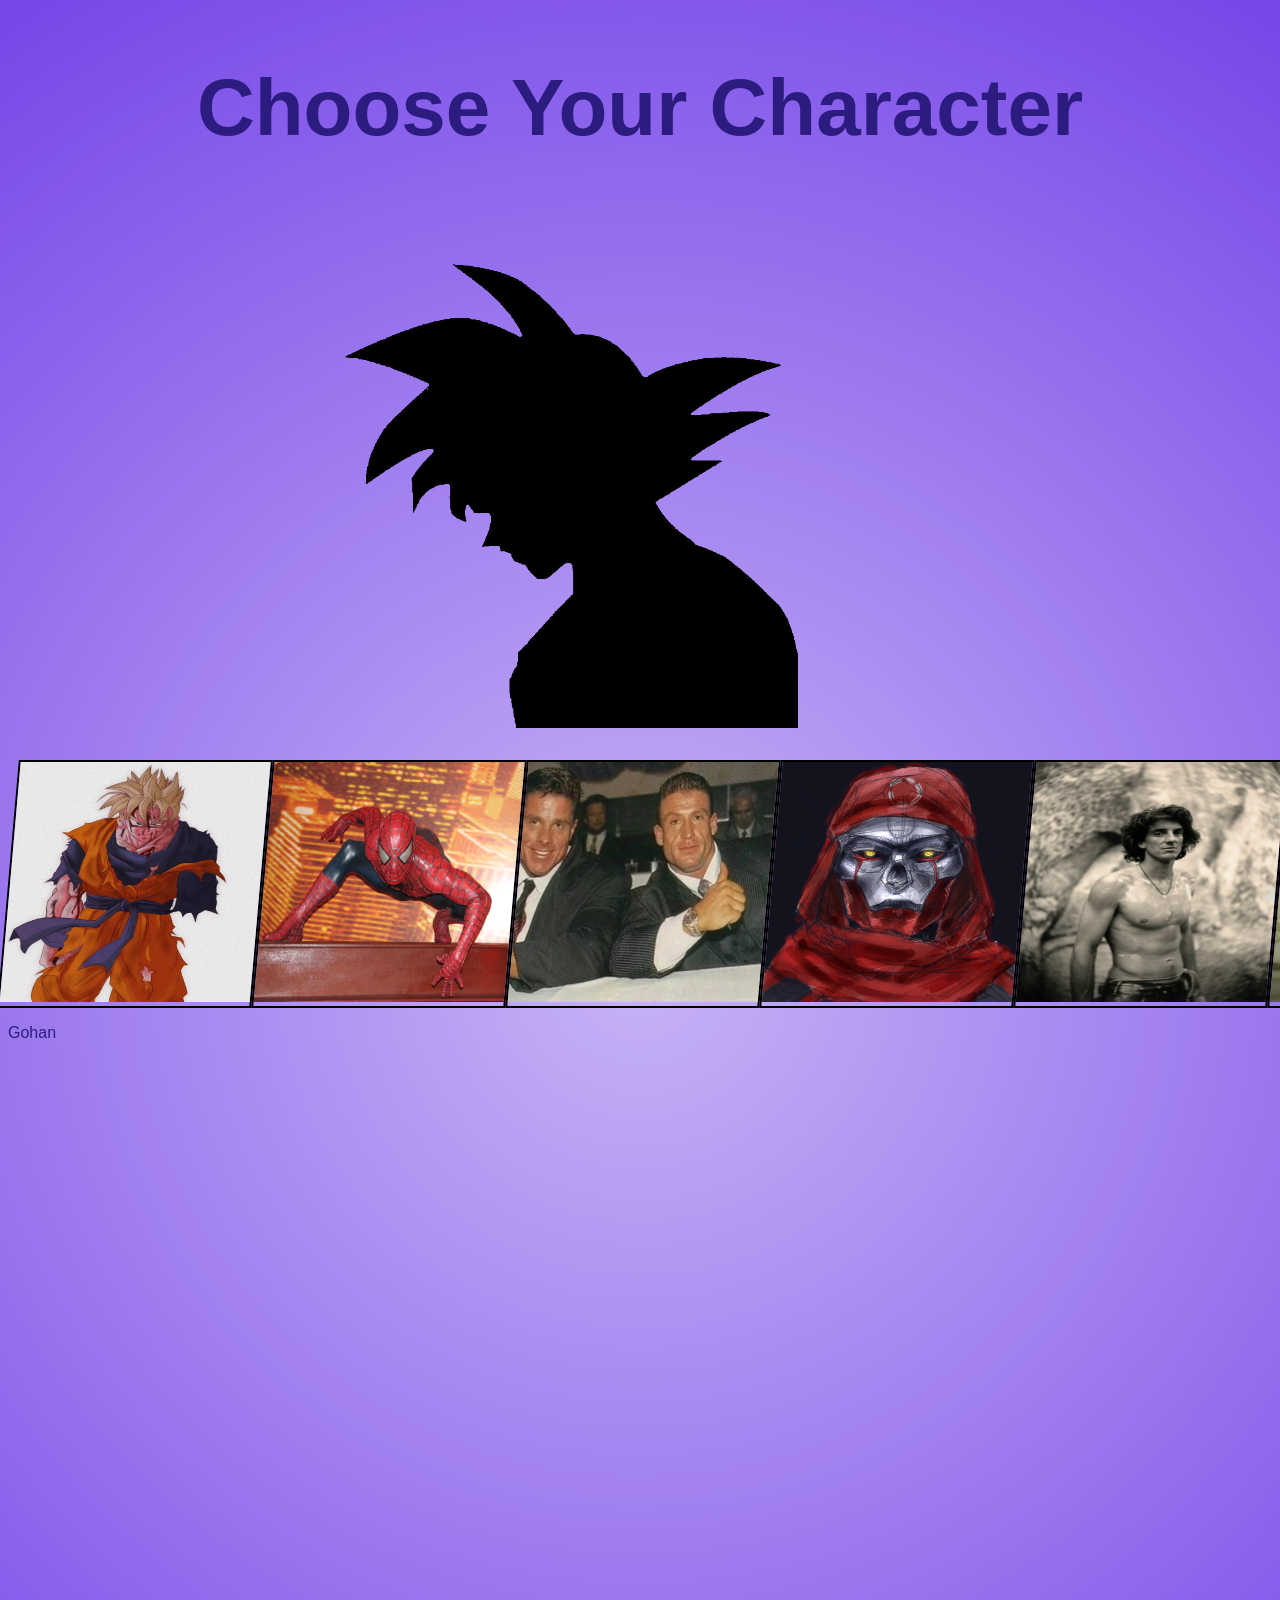
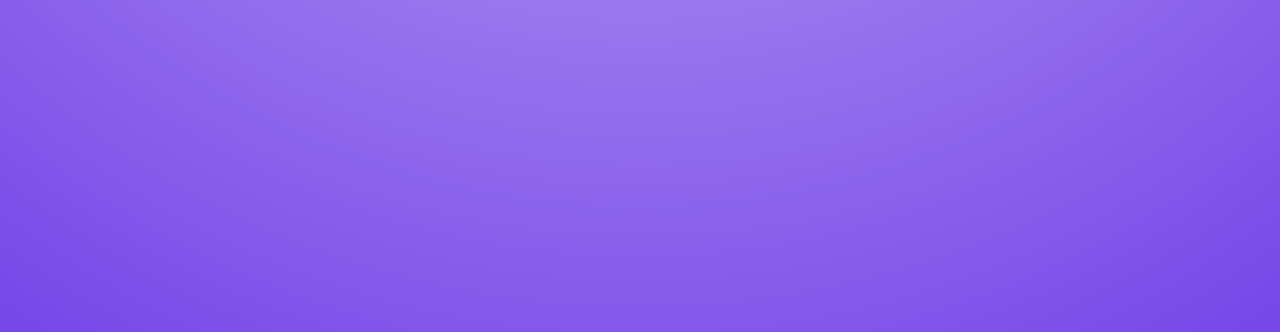
==== index.html @ 0a262458 "files change, visions added. Lets get this shit" ====
<!DOCTYPE html>
<html lang="en">

<head>
  <meta charset="UTF-8">
  <meta name="viewport" content="width=device-width, initial-scale=1.0">
  <title>Choose Your Character</title>
  <link rel="stylesheet" href="style.css">

  <!-- Font  -->
<link href="https://fonts.googleapis.com/css2?family=Geo:ital@0;1&family=Ponomar&family=Syncopate:wght@400;700&display=swap" rel="stylesheet">

</head>

<body>
  <div class="container">

    <div class="char-title">
      <h1> Choose Your Character</h1>

    </div>

    <!-- <div class="char-picture">
      <img src="images/locked-char.png" alt="" id="lockedChar">
    </div> -->
    <div class="char-picture">
      <img src="lockedChar/locked-char.png" alt="" id="lockedChar">
    </div>

    
    
  </div>

  <div class="char-flexbox">
    <div id="gohan" class="chars">
      <a href="#gohan-container"><img src="images/gohan.jpg" alt="Bild på Gohan" id="gohan"></a>
    </div>
    <div id="spiderman" class="chars">
      <img src="images/spiderman.jpg" alt="" id="spiderman">
    </div>
    <div id="dorian" class="chars">
      <img src="images/dorian.jpg" alt="" id="dorian" >
    </div>
    <div id="revanent" class="chars">
      <img src="images/revanent.png" alt="" id="revanent">
    </div>
    
    <div id="dean" class="chars">
      <img src="images/DeanPotter.png" alt="" id="dean">
    </div>
    
    <div id="grizzly" class="chars">
      <img src="images/grizzly.jpg" alt="" id="grizzly">
    </div>
  </div>
  
  <div class="gohan-container" id="gohan-container">
    <p>Gohan</p>
  </div>


  <script src="app.js"></script>
</body>

</html>
---- style.css ----
* {
  box-sizing: border-box;
}

body  {
  background: radial-gradient(circle,rgba(200, 179, 246, 1) 0%, rgba(117, 70, 232, 1) 100%);
  color: #2D1C7F ;
  font-family: "Syncopate", sans-serif;
  overflow: hidden;
}

.container {
  display: grid;
  grid-template-columns: repeat(8, 1fr);
  grid-template-rows: repeat(3, 1fr);
  height: 80vh;
  
}


 .char-title {
  grid-column: span 8;
  text-align: center;
  font-size: 2.5rem;
}
.char-picture {
  grid-column: 3 / 6;
  grid-row: 2;
  grid-row: span 2;
  
}
.char-picture img { 
  width: 100%;
  height: 100%;
  
}

.char-flexbox {
  display: flex;
  justify-content: space-evenly;
  padding-top: 2rem;
}
.char-flexbox img {
  width: 250px;
  height: 240px;
}
.chars {
  border: 2px solid black;
  transform: skewX(-5deg);
  transition: transform 0.9s, border 0.9s, box-shadow 0.9s;
}
.chars:hover {
  transform: skewX(0deg);
  border: 2px solid white;
  box-shadow: 3px 3px 15px 15px white;
}

@keyframes lockedChar-animation {
  from {
    transform: skew(-5deg, -10deg);
   /*  box-shadow: 10px 10px 50px 50px white; */
  }
  to {
    transform: skew();
  }
}
.gohan-container {
  width: 100dvw;
  height: 100dvh;
}


/* 
##### ATT GÖRA ######
Grid cleanup */
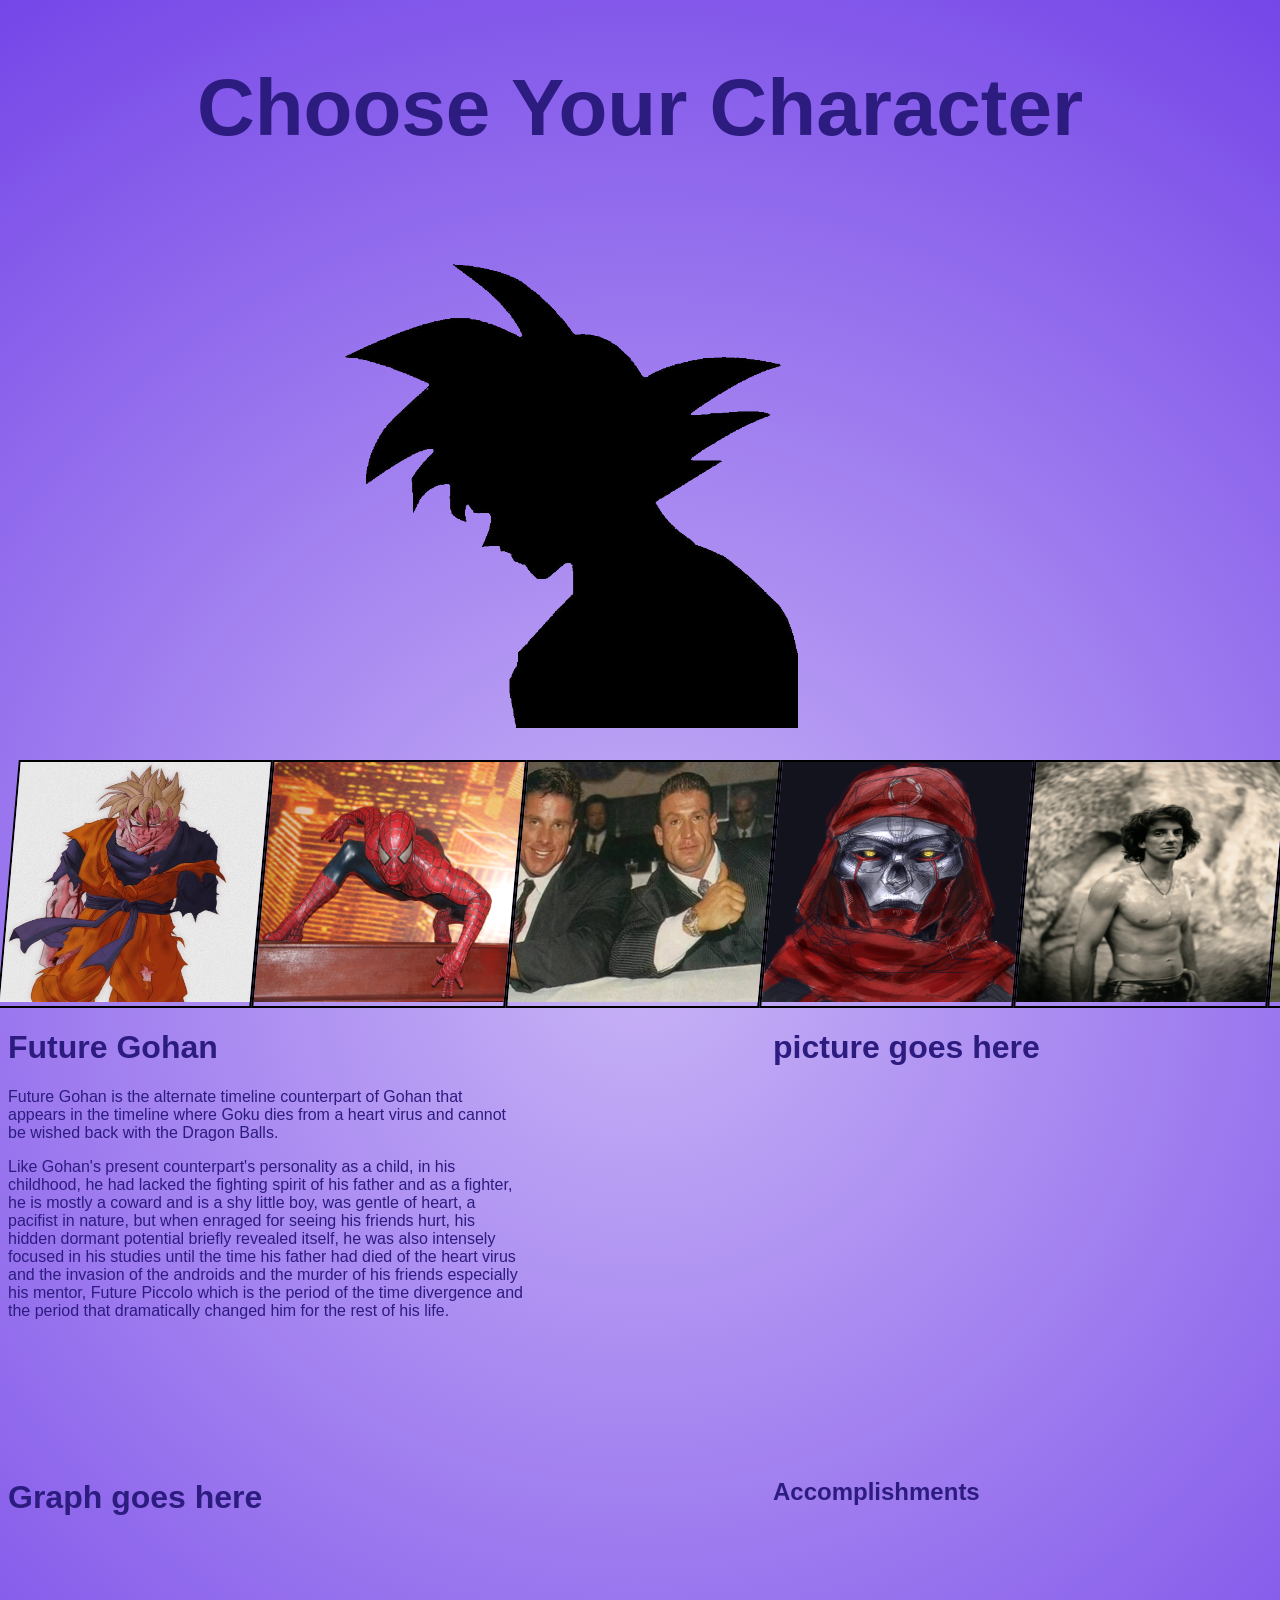
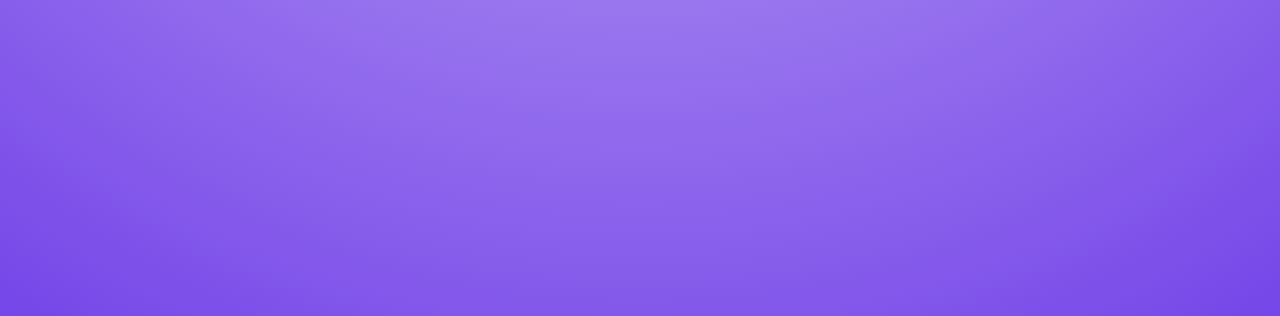
==== commit 02f7d2ba: "working grid layout" ====
--- a/index.html
+++ b/index.html
@@ -55,11 +55,31 @@
   </div>
   
   <div class="gohan-container" id="gohan-container">
-    <p>Gohan</p>
+    <div class="info">
+      <h1>Future Gohan</h1>
+      
+      <p>Future Gohan is the alternate timeline counterpart of Gohan that appears in the timeline where Goku dies from a heart virus and cannot be wished back with the Dragon Balls.</p>
+      <p>Like Gohan's present counterpart's personality as a child, in his childhood, he had lacked the fighting spirit of his father and as a fighter, he is mostly a coward and is a shy little boy, was gentle of heart, a pacifist in nature, but when enraged for seeing his friends hurt, his hidden dormant potential briefly revealed itself, he was also intensely focused in his studies until the time his father had died of the heart virus and the invasion of the androids and the murder of his friends especially his mentor, Future Piccolo which is the period of the time divergence and the period that dramatically changed him for the rest of his life.</p>
+    </div>
+
+    <div class="picture">   
+      <h1>picture goes here</h1> 
+
+    </div>
+
+
+<div class="graph">   
+  <h1>Graph goes here</h1>
+</div>
+<div class="accomps">  
+    <h2>Accomplishments</h2>
+
+</div>
+
   </div>
 
 
-  <script src="app.js"></script>
+  <script src="app.js" defer></script>
 </body>
 
 </html>
--- a/style.css
+++ b/style.css
@@ -66,7 +66,24 @@
 }
 .gohan-container {
   width: 100dvw;
-  height: 100dvh;
+  height: 100dvh; 
+  display: grid;
+  grid-template-columns: 1fr 250px 1fr; 
+  grid-template-rows: 1fr 1fr;
+  grid-template-areas: "info empty picture" "graph empty accomps";
+}
+.info {
+  grid-area: info;
+
+}
+.picture{
+  grid-area: picture;
+}
+.graph {
+  grid-area: graph;
+}
+.accomps {
+  grid-area: accomps;
 }
 
 
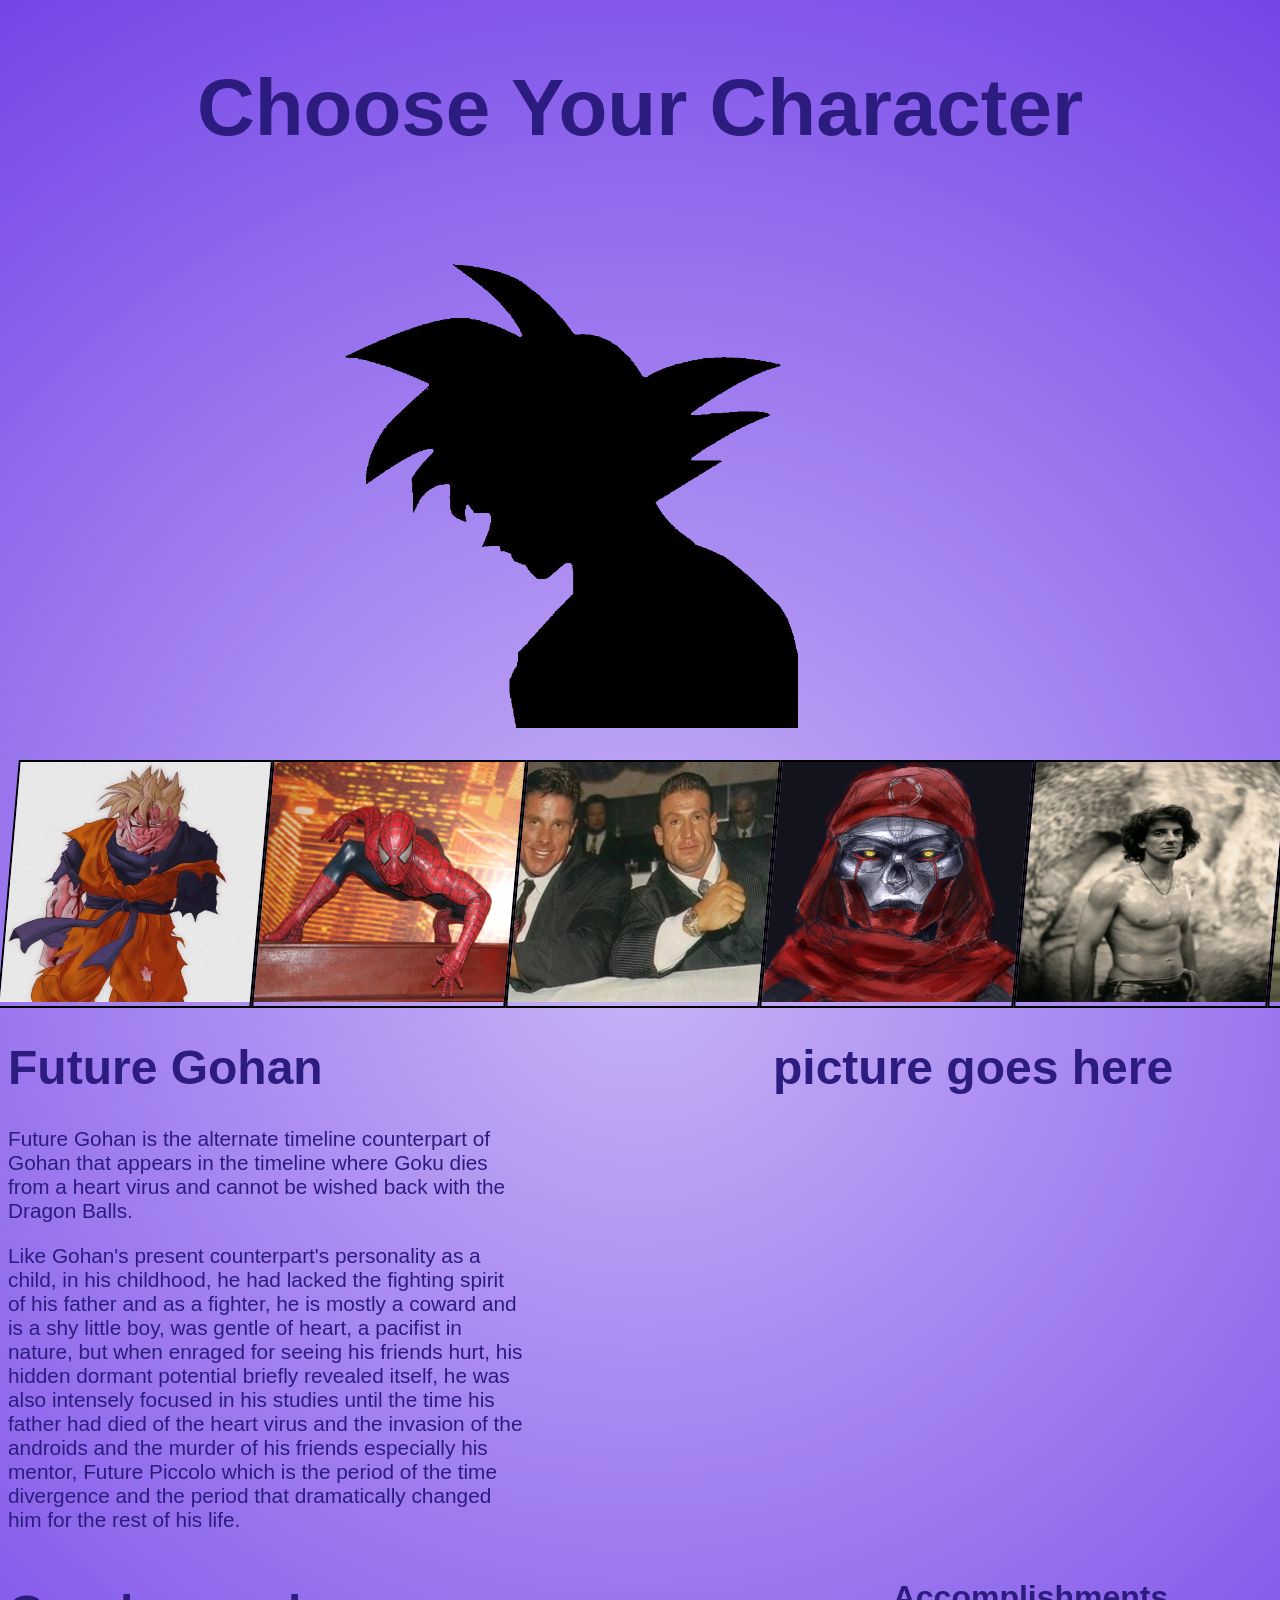
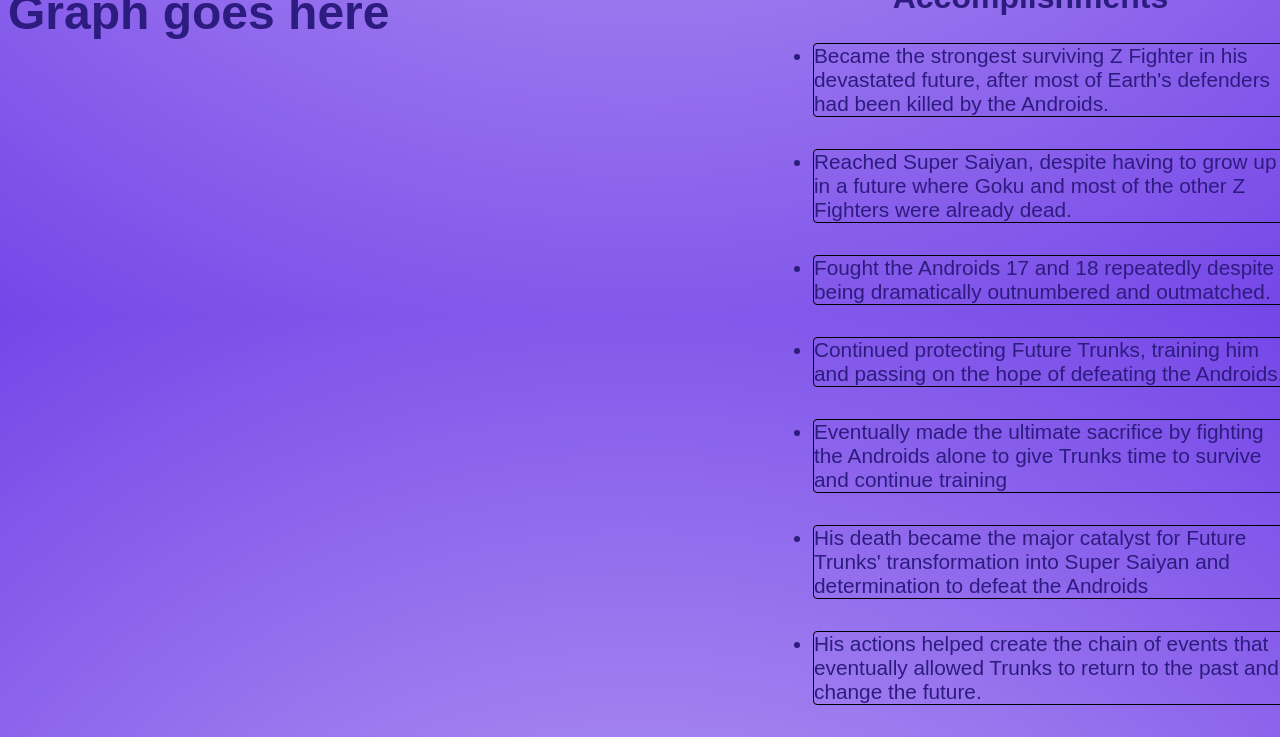
==== commit 7b5a0fc1: "Gohan layout, text and accomp finished" ====
--- a/index.html
+++ b/index.html
@@ -73,8 +73,29 @@
 </div>
 <div class="accomps">  
     <h2>Accomplishments</h2>
-
-</div>
+    <ul>
+      <li>Became the strongest surviving Z Fighter in his devastated future, after most of Earth's defenders had been killed by the Androids.</li>
+      <li>Reached Super Saiyan, despite having to grow up in a future where Goku and most of the other Z Fighters were already dead.</li>
+      <li>Fought the Androids 17 and 18 repeatedly despite being dramatically outnumbered and outmatched.</li>
+      <li>Continued protecting Future Trunks, training him and passing on the hope of defeating the Androids.</li>
+      <li>Eventually made the ultimate sacrifice by fighting the Androids alone to give Trunks time to survive and continue training</li>
+      <li>His death became the major catalyst for Future Trunks' transformation into Super Saiyan and determination to defeat the Androids</li>
+      <li>His actions helped create the chain of events that eventually allowed Trunks to return to the past and change the future.</li>
+    </ul>
+  </div>
+  <!-- 
+     #################
+     ### SPIDERMAN ###
+     ###################
+  <ul>
+     <li>Defeated the <strong>Sinister Six</strong>, repeatedly taking on six supervillains at once.</li>
+     <li>Held up a collapsing building/structure through sheer strength, demonstrating his superhuman physical power.</li>
+     <li> Defeated Venom, despite Venom possessing Spider-Man’s powers plus additional abilities and immunity to Spider-Sense.</li>
+     <li>Fought and defeated extremely powerful Marvel characters while relying on intelligence, Spider-Sense, agility, and improvisation rather than raw power.</li>
+     <li>Joined the Avengers and fought alongside some of Marvel's most powerful heroes.</li>
+     <li>Survived and fought through battles involving Galactus-level and cosmic threats in various comic storylines.</li>
+     <li>Created his own advanced technology, including his web-shooters and specialized web formulas, while balancing superhero work with science and engineering.</li>
+   </ul> -->
 
   </div>
 
--- a/style.css
+++ b/style.css
@@ -72,6 +72,22 @@
   grid-template-rows: 1fr 1fr;
   grid-template-areas: "info empty picture" "graph empty accomps";
 }
+.gohan-container h1 {
+  font-size: 3rem;
+}
+.gohan-container h2 {
+  font-size: 2rem;
+  text-align: center;
+}
+.gohan-container p, li {
+  font-size: 1.3rem;
+}
+.gohan-container li {
+  border: 1px solid black;
+  border-radius: 4px;
+  margin-bottom: 2rem;
+}
+
 .info {
   grid-area: info;
 
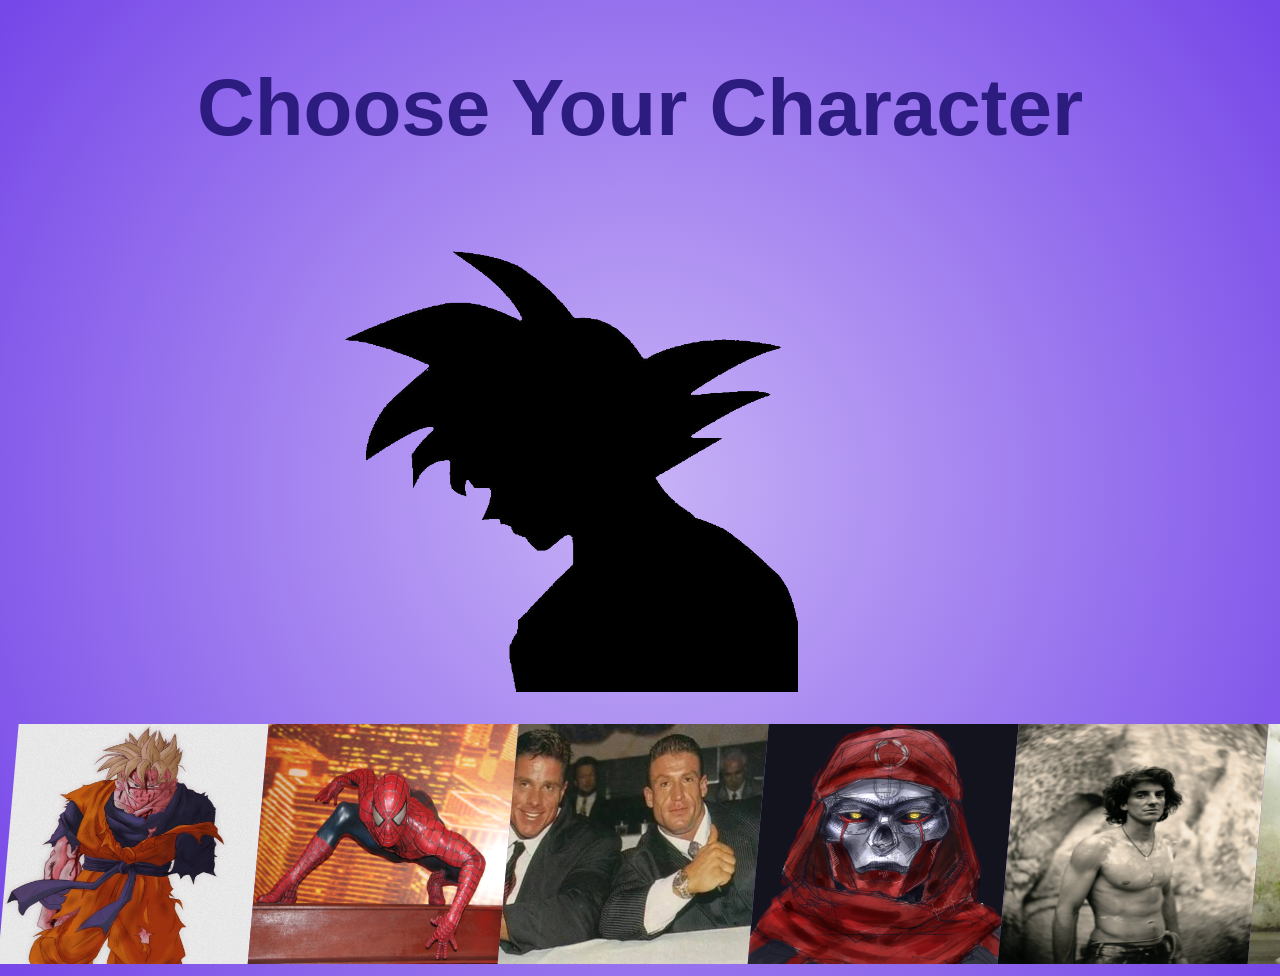
==== commit 93121e24: "made gohan site" ====
--- a/index.html
+++ b/index.html
@@ -54,35 +54,7 @@
     </div>
   </div>
   
-  <div class="gohan-container" id="gohan-container">
-    <div class="info">
-      <h1>Future Gohan</h1>
-      
-      <p>Future Gohan is the alternate timeline counterpart of Gohan that appears in the timeline where Goku dies from a heart virus and cannot be wished back with the Dragon Balls.</p>
-      <p>Like Gohan's present counterpart's personality as a child, in his childhood, he had lacked the fighting spirit of his father and as a fighter, he is mostly a coward and is a shy little boy, was gentle of heart, a pacifist in nature, but when enraged for seeing his friends hurt, his hidden dormant potential briefly revealed itself, he was also intensely focused in his studies until the time his father had died of the heart virus and the invasion of the androids and the murder of his friends especially his mentor, Future Piccolo which is the period of the time divergence and the period that dramatically changed him for the rest of his life.</p>
-    </div>
-
-    <div class="picture">   
-      <h1>picture goes here</h1> 
-
-    </div>
-
-
-<div class="graph">   
-  <h1>Graph goes here</h1>
-</div>
-<div class="accomps">  
-    <h2>Accomplishments</h2>
-    <ul>
-      <li>Became the strongest surviving Z Fighter in his devastated future, after most of Earth's defenders had been killed by the Androids.</li>
-      <li>Reached Super Saiyan, despite having to grow up in a future where Goku and most of the other Z Fighters were already dead.</li>
-      <li>Fought the Androids 17 and 18 repeatedly despite being dramatically outnumbered and outmatched.</li>
-      <li>Continued protecting Future Trunks, training him and passing on the hope of defeating the Androids.</li>
-      <li>Eventually made the ultimate sacrifice by fighting the Androids alone to give Trunks time to survive and continue training</li>
-      <li>His death became the major catalyst for Future Trunks' transformation into Super Saiyan and determination to defeat the Androids</li>
-      <li>His actions helped create the chain of events that eventually allowed Trunks to return to the past and change the future.</li>
-    </ul>
-  </div>
+  
   <!-- 
      #################
      ### SPIDERMAN ###
--- a/style.css
+++ b/style.css
@@ -6,14 +6,14 @@
   background: radial-gradient(circle,rgba(200, 179, 246, 1) 0%, rgba(117, 70, 232, 1) 100%);
   color: #2D1C7F ;
   font-family: "Syncopate", sans-serif;
-  overflow: hidden;
+  
 }
 
 .container {
   display: grid;
   grid-template-columns: repeat(8, 1fr);
   grid-template-rows: repeat(3, 1fr);
-  height: 80vh;
+  height: 76dvh;
   
 }
 
@@ -38,16 +38,16 @@
 .char-flexbox {
   display: flex;
   justify-content: space-evenly;
-  padding-top: 2rem;
+  padding-top: 2rem; 
 }
 .char-flexbox img {
   width: 250px;
   height: 240px;
 }
 .chars {
-  border: 2px solid black;
+ /*  border: 2px solid black; */
   transform: skewX(-5deg);
-  transition: transform 0.9s, border 0.9s, box-shadow 0.9s;
+  transition: transform 0.5s, border 0.9s, box-shadow 0.9s;
 }
 .chars:hover {
   transform: skewX(0deg);
@@ -64,43 +64,6 @@
     transform: skew();
   }
 }
-.gohan-container {
-  width: 100dvw;
-  height: 100dvh; 
-  display: grid;
-  grid-template-columns: 1fr 250px 1fr; 
-  grid-template-rows: 1fr 1fr;
-  grid-template-areas: "info empty picture" "graph empty accomps";
-}
-.gohan-container h1 {
-  font-size: 3rem;
-}
-.gohan-container h2 {
-  font-size: 2rem;
-  text-align: center;
-}
-.gohan-container p, li {
-  font-size: 1.3rem;
-}
-.gohan-container li {
-  border: 1px solid black;
-  border-radius: 4px;
-  margin-bottom: 2rem;
-}
-
-.info {
-  grid-area: info;
-
-}
-.picture{
-  grid-area: picture;
-}
-.graph {
-  grid-area: graph;
-}
-.accomps {
-  grid-area: accomps;
-}
 
 
 /* 
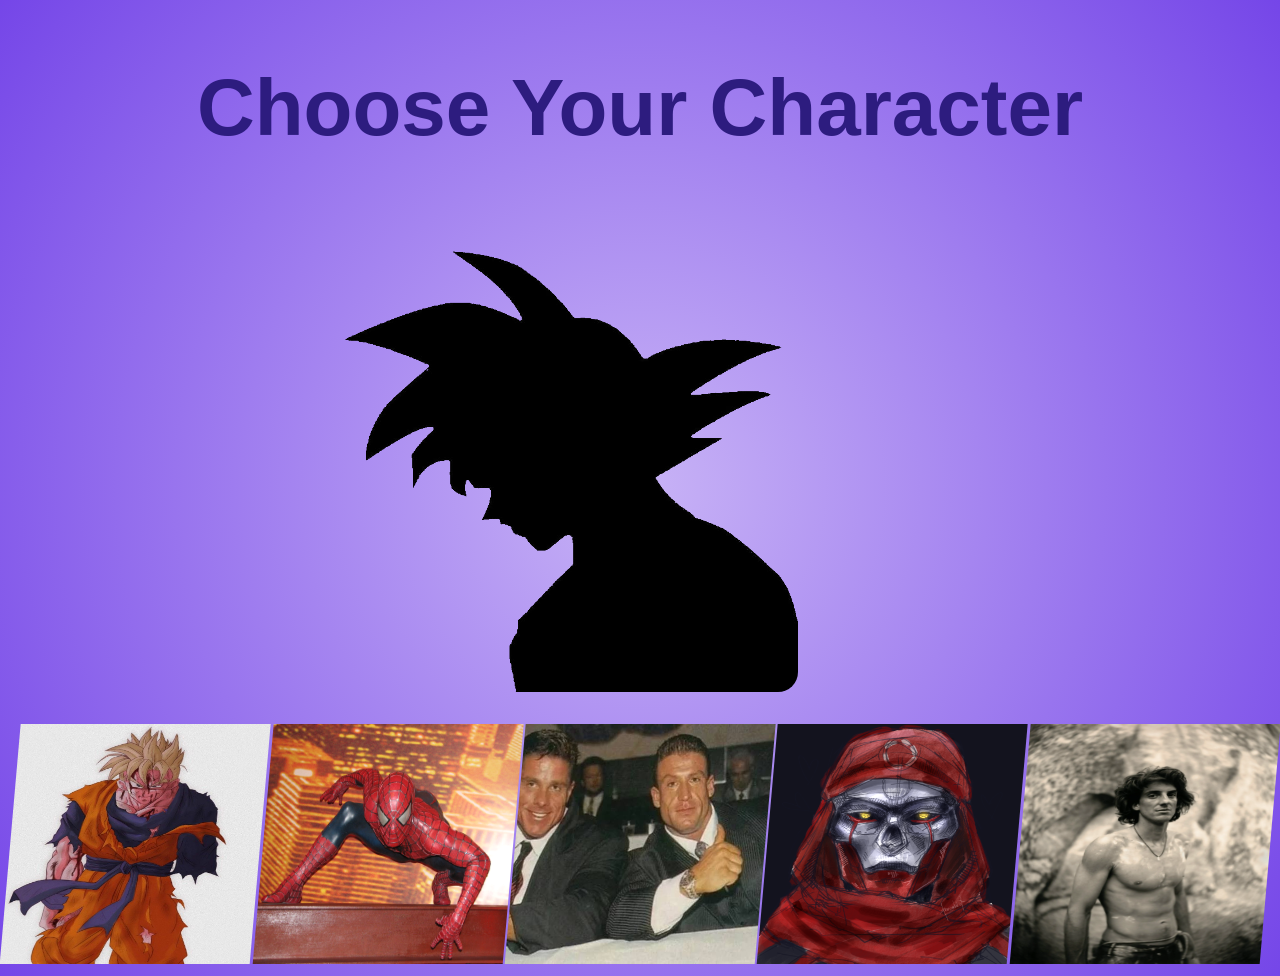
==== commit ce6ab7a7: "cleaned up and removed grizzly" ====
--- a/index.html
+++ b/index.html
@@ -8,7 +8,9 @@
   <link rel="stylesheet" href="style.css">
 
   <!-- Font  -->
-<link href="https://fonts.googleapis.com/css2?family=Geo:ital@0;1&family=Ponomar&family=Syncopate:wght@400;700&display=swap" rel="stylesheet">
+  <link
+    href="https://fonts.googleapis.com/css2?family=Geo:ital@0;1&family=Ponomar&family=Syncopate:wght@400;700&display=swap"
+    rel="stylesheet">
 
 </head>
 
@@ -27,48 +29,28 @@
       <img src="lockedChar/locked-char.png" alt="" id="lockedChar">
     </div>
 
-    
-    
+
+
   </div>
 
   <div class="char-flexbox">
     <div id="gohan" class="chars">
-      <a href="#gohan-container"><img src="images/gohan.jpg" alt="Bild på Gohan" id="gohan"></a>
+      <a href="charWebsite/gohan.html"><img src="images/gohan.jpg" alt="Bild på Gohan" id="gohan"></a>
     </div>
     <div id="spiderman" class="chars">
-      <img src="images/spiderman.jpg" alt="" id="spiderman">
+      <a href="charWebsite/spiderman.html"><img src="images/spiderman.jpg" alt="" id="spiderman"></a>
     </div>
     <div id="dorian" class="chars">
-      <img src="images/dorian.jpg" alt="" id="dorian" >
+      <a href="charWebsite/dorian.html"><img src="images/dorian.jpg" alt="" id="dorian"></a>
     </div>
     <div id="revanent" class="chars">
-      <img src="images/revanent.png" alt="" id="revanent">
+      <a href="charWebsite/revanent.html"><img src="images/revanent.png" alt="" id="revanent"></a>
     </div>
-    
+
     <div id="dean" class="chars">
-      <img src="images/DeanPotter.png" alt="" id="dean">
-    </div>
-    
-    <div id="grizzly" class="chars">
-      <img src="images/grizzly.jpg" alt="" id="grizzly">
+      <a href="charWebsite/dean.html"><img src="images/DeanPotter.png" alt="" id="dean"></a>
     </div>
   </div>
-  
-  
-  <!-- 
-     #################
-     ### SPIDERMAN ###
-     ###################
-  <ul>
-     <li>Defeated the <strong>Sinister Six</strong>, repeatedly taking on six supervillains at once.</li>
-     <li>Held up a collapsing building/structure through sheer strength, demonstrating his superhuman physical power.</li>
-     <li> Defeated Venom, despite Venom possessing Spider-Man’s powers plus additional abilities and immunity to Spider-Sense.</li>
-     <li>Fought and defeated extremely powerful Marvel characters while relying on intelligence, Spider-Sense, agility, and improvisation rather than raw power.</li>
-     <li>Joined the Avengers and fought alongside some of Marvel's most powerful heroes.</li>
-     <li>Survived and fought through battles involving Galactus-level and cosmic threats in various comic storylines.</li>
-     <li>Created his own advanced technology, including his web-shooters and specialized web formulas, while balancing superhero work with science and engineering.</li>
-   </ul> -->
-
   </div>
 
 
--- a/style.css
+++ b/style.css
@@ -32,6 +32,7 @@
 .char-picture img { 
   width: 100%;
   height: 100%;
+  border-radius: 20px;
   
 }
 
